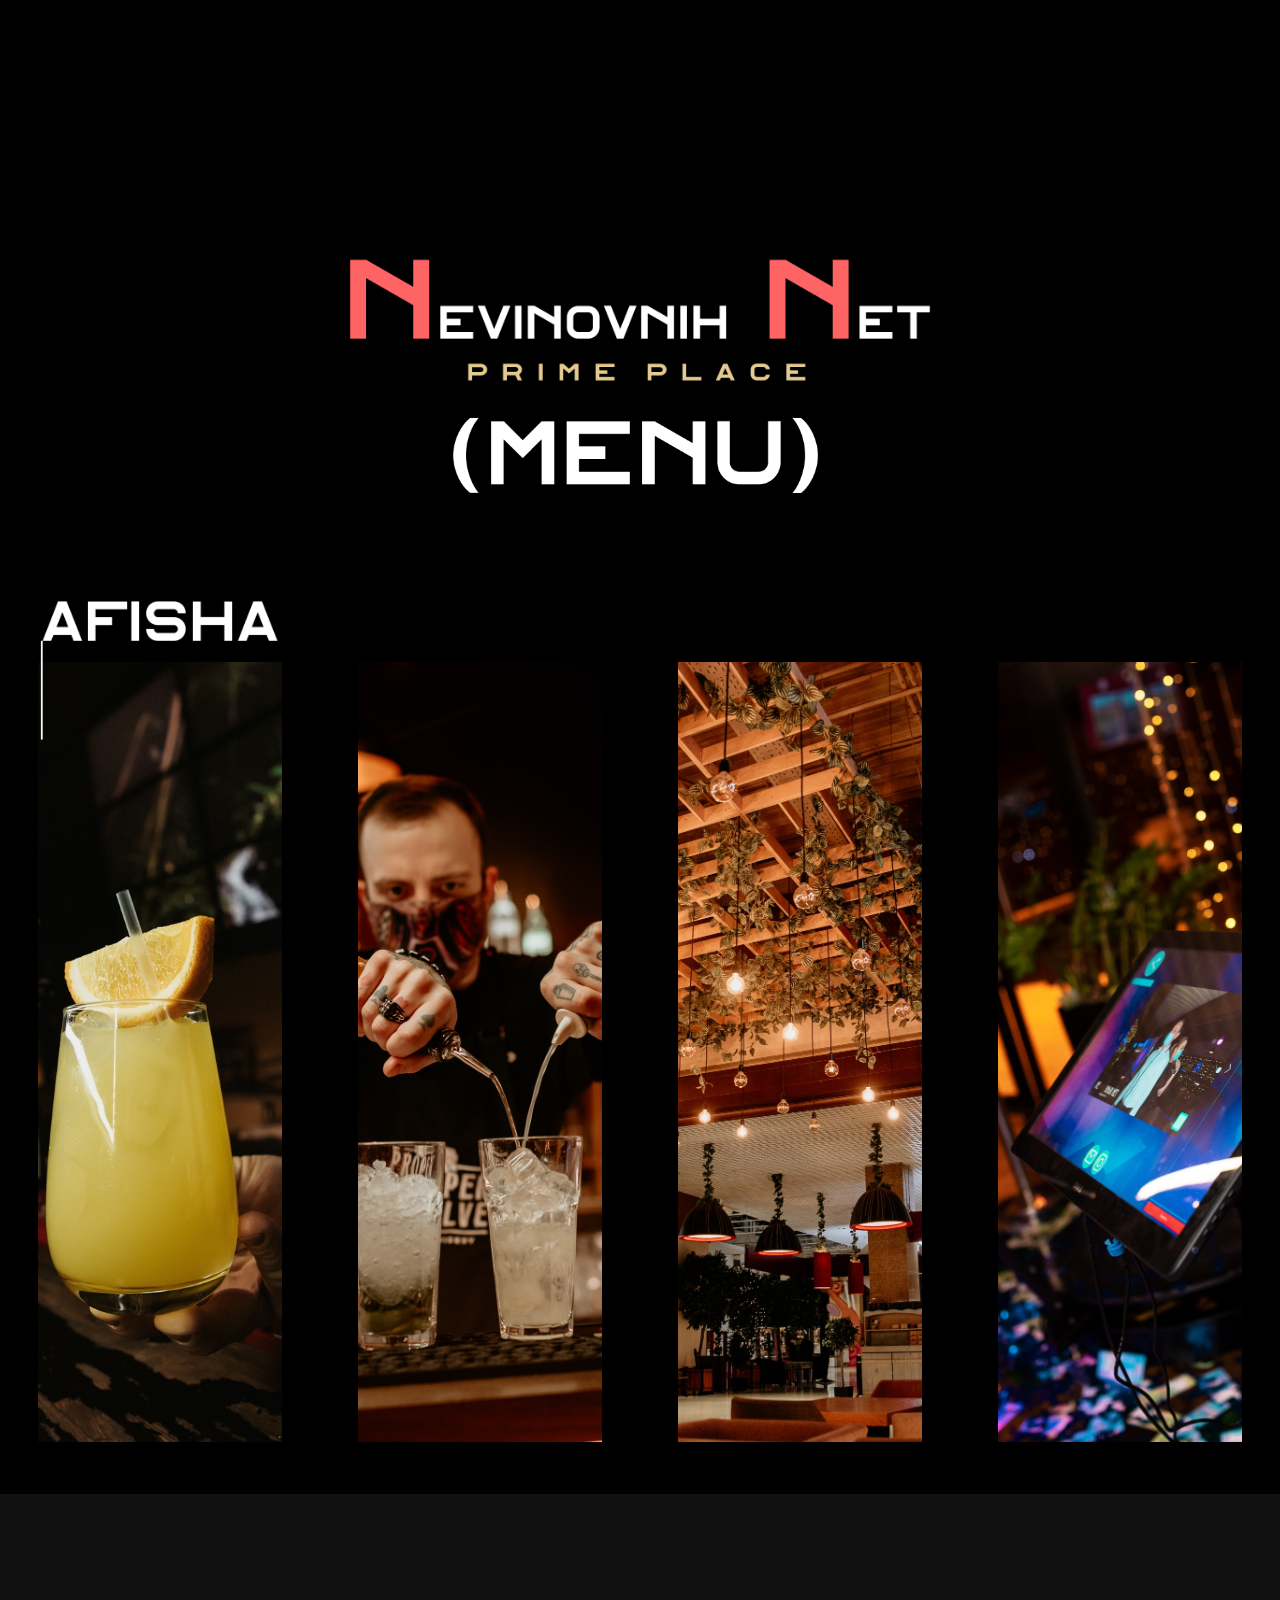
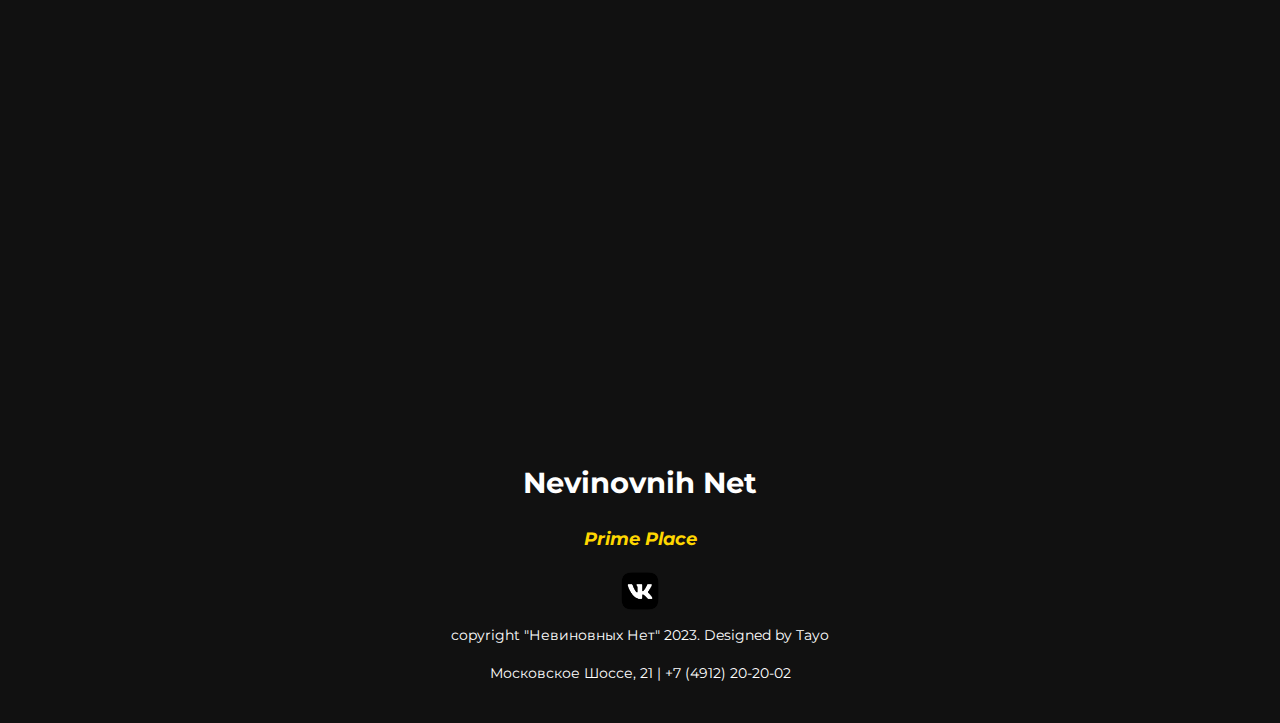
==== index.html @ 012490c2 "Add files via upload" ====
<html><head>

        <meta charset="utf-8">
        <title>Невиновных Нет - приличное место</title>

        <!-- bootstrap -->
        <link href="css/bootstrap.min.css" rel="stylesheet" crossorigin="anonymous">
        <script src="js/bootstrap.bundle.min.js" crossorigin="anonymous"></script>
        <meta content='width=device-width; initial-scale=1.0; maximum-scale=1.0; user-scalable=0;' name='viewport' />
        <meta name="viewport" content="width=device-width" />

        <link rel="stylesheet" href="css/style.css">
        <meta name="viewport" content="width=device-width, initial-scale=1">

        <script>
            if (document.documentElement.clientWidth <= 850) {
                document.location.href = "./m_index.html";
            } 
        </script>
    </head>
    <body>
        <div class="video-block">
            <div class="grid"></div>
            <img src="images/nn2.png" alt class="afisha-logo">
            <img src="images/afisha.png" alt class="afisha-down">
            <video class="video" width="100%" autoplay loop muted playsinline="true">
                <source src="media/nn2.mp4" type="video/mp4">
            </video>
            <a href="#"><img src="images/menu.png" alt class="afisha-down center"></a>
        </div>
        <div class="afisha">
            <div class="slider">
                <figure>
                    <img src="images/port1.jpg" alt>
                    <img src="images/port2.jpg" alt>
                    <img src="images/port3.jpg" alt>
                    <img src="images/port4.jpg" alt>
                    <img src="images/port5.jpg" alt>
                </figure>
            </div>
        </div>
        <div class="maps-block">
        <iframe src="https://yandex.ru/map-widget/v1/?um=constructor%3A9a89006eab2033bbf46de81bb528983da4f33a326eed3ac9c44e41d22354f264&amp;source=constructor" width="100%" height="400" frameborder="0" class="maps"></iframe>
        </div>
        <footer>
            <div class="footer-block">
                <h3>
                    Nevinovnih Net
                </h3>
                <h4>Prime Place</h4>
                <a href="https://vk.com/vinonetbar" target="blank"><img src="./images/vk.png" width="40px"></a>
                <div class="footer-content">
                    <p>copyright "Невиновных Нет" 2023. Designed by Tayo</p>
                    <p>Московское Шоссе, 21 | +7 (4912) 20-20-02</p>
                </div>
            </div>
        </footer>

        
</body></html>
---- css/style.css ----
@import url('https://fonts.googleapis.com/css2?family=Montserrat:wght@100&display=swap');

html, body {
    margin: 0;
    height: 100%;
    font-family: "Montserrat";
}

body {
    background-color: rgb(0, 0, 0);
    min-height: 100vh;
    scroll-behavior: smooth;
    text-rendering: optimizeSpeed;
    line-height: 1.5;
    overflow-x: hidden;
}   

.logo {
    position: fixed;
    margin: auto;
    top: 20%;
    left: 0;
    right: 0;
    opacity: 1;
}

.grid{
    background: url(../images/dots.png) repeat;
    object-fit: fill;
    height: 100%;
    width: 100%;
    display: block;
    position: absolute;
    top: 0;
    left: 0;
    opacity: 0.65;
    z-index: 10;
    overflow: hidden;
}

.video{
    background: url(./images/nn2.mp4) infinite;
    height: calc(100vw / 2 - 4px);
    width: (100vw / 2);
    object-fit: fill;
    overflow:visible;
    box-sizing: content-box;
    position: relative;
    clip-path: polygon(0 0, 100% 0%, 100% 100%, 0% 100%);
    overflow: hidden;
}

.phone{
    border-radius:15px;
    position: relative;
    color: rgb(255, 255, 255);
    font-family: "Montserrat";
    font-size: 2vh;
    top: 5vw;
    z-index: 10;
    left: 60vw;
    opacity: 1;
    z-index: 101;
}


/* SLIDER style */


.slider{
    overflow: hidden;
    padding-bottom: -100%;
}

.slider figure{
    z-index: 100;
    position: relative;
    width: 1000%;
    margin: 0;
    left: 0;
    animation: 15s slider infinite;
    justify-content: center;
    overflow: hidden;
}

.slider figure img{
    padding-left: 3vw;
    padding-right: 3vw;
    padding-top: 2vw;
    padding-bottom: 2vw;
    width: 25vw;
    height: 65vw;
    float: left;
    object-fit: cover;
    overflow: hidden;
}

@keyframes slider{
    0%{
        left:0;
    }
    20%{
        left:0;
    }
    25%{
        left:-25vw;
    }
    45%{
        left:-25vw;
    }
    50%{
        left:-50vw;
    }
    70%{
        left:-50vw;
    }
    75%{
        left:-75vw;
    }
    95%{
        left:-75vw;
    }
}

.afisha-header{
    position: relative;
    font-size: 5vw;
    z-index: 1000;
    color: white;
}

.afisha-down{
    position: absolute;
    z-index: 101;
    width:25vw;
    height:25vw;
    top:36vw;
}

.afisha-logo{
    position: absolute;
    z-index: 101;
    width:50vw;
    height:50vw;
    top:0;
    left:25vw;
}

.center{
    top:15vw;
    width: 40vw;
    height: 40vw;
    left: 30vw;
    z-index: 101;
}



/* contact info 


**not in use


*/

/*.find-info{
    display: block;
    width: 100%;
    position: relative;
    text-align: center;
    padding: 2vw 1vw 4vw 5vw;
}

.contact-info span{
    text-align: center; 
    position: absolute;
    color:white;
    font-size: 20px;
}*/



/*maps styles*/

.maps-block{
    background-color: black;
    display: flex;
    position: relative;
    width: 100%;
    z-index: 100;
    height: auto;
    padding-bottom: 2vw;
}

.maps{
    padding-left: 5vw;
    padding-top: 5vw;
    padding-right: 5vw;
    height: 60vh;
    position: absolute;
    z-index: 100;
}


/*footer styles*/

footer{
    overflow: hidden;
    background: #111;
    height: auto;
    width: 100%;
    padding: calc(2vw + 60vh) 0 2vw 0;
    color: white;
}

.footer-block{
    overflow: hidden;
    display: flex;
    align-items: center;
    justify-content: center;
    flex-direction: column;
    text-align: center;
}

.footer-block h3, h4{
    font-size: 1.8rem;
    font-weight: bolder;
    text-transform: capitalize;
    line-height: 3rem;
}


.footer-block h4{
    font-size: 1.1rem;
    font-style: italic;
    color: gold;
}

.footer-content p{
    max-width: 500px;
    margin: 10px auto;
    line-height: 28px;
    font-size: 14px;
}

.socials{
    list-style: none;
    display: flex;
    align-items: center;
    justify-content: center;
    margin: 1rem 0 3rem 0;
    text-decoration: none;
}

.socials a{
    text-decoration: none;
    color:#fff;
}
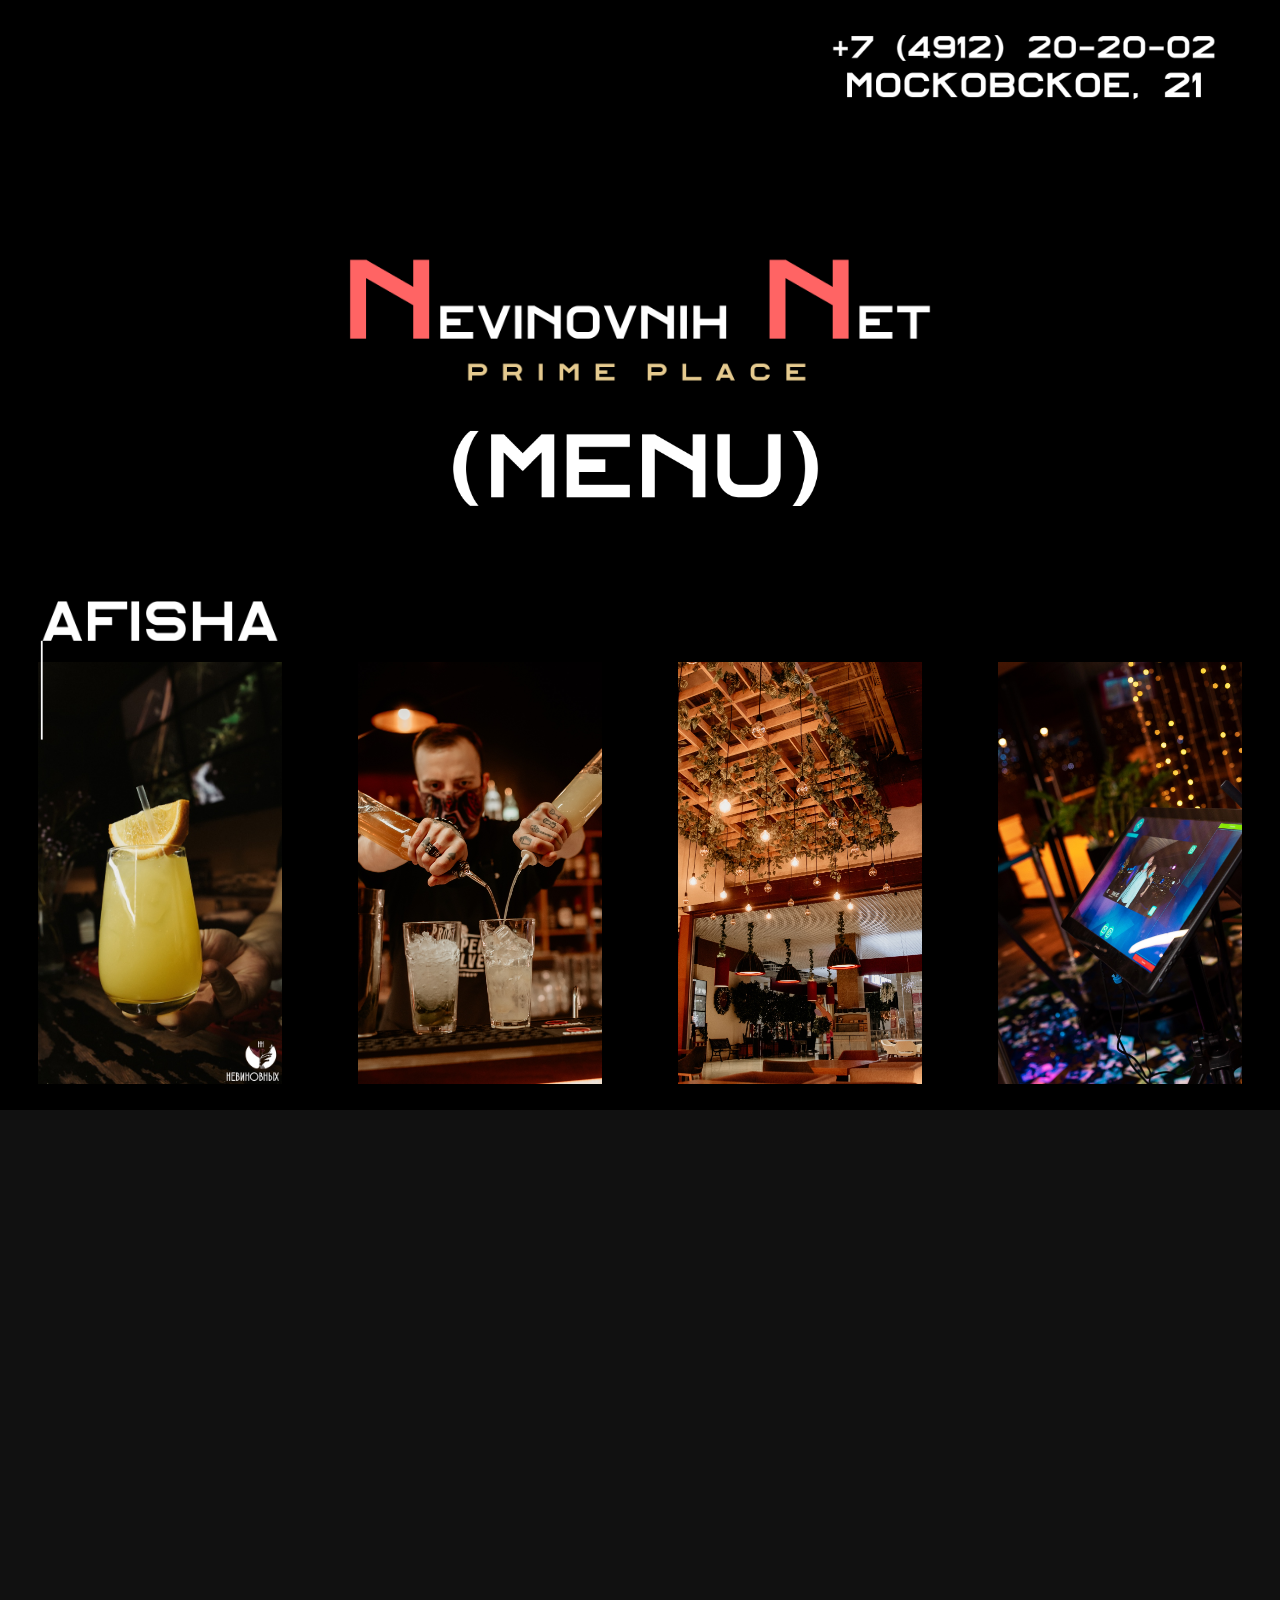
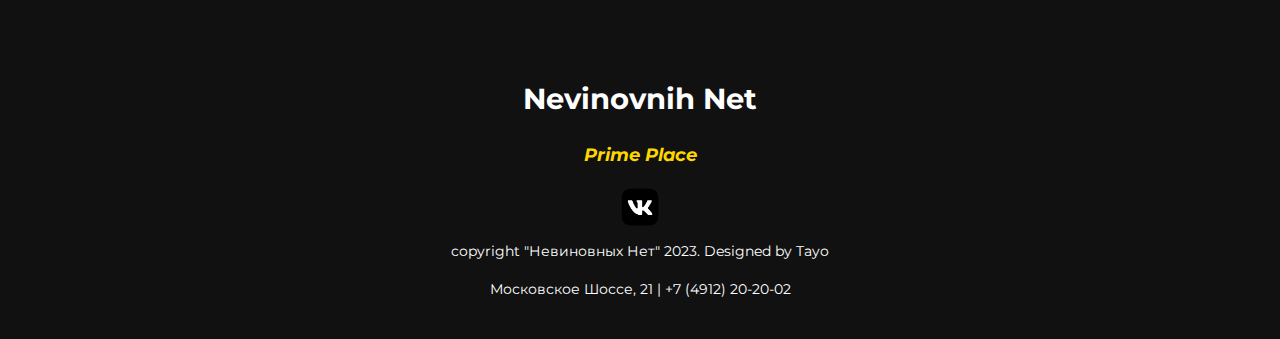
==== commit b920d19f: "Add files via upload" ====
--- a/index.html
+++ b/index.html
@@ -13,14 +13,20 @@
         <meta name="viewport" content="width=device-width, initial-scale=1">
 
         <script>
-            if (document.documentElement.clientWidth <= 850) {
-                document.location.href = "./m_index.html";
-            } 
+            function check(){
+                if (document.documentElement.clientWidth <= 850) {
+                    document.location.href = "./m_index.html";
+                } 
+                check();
+            }
+            check();
         </script>
     </head>
     <body>
         <div class="video-block">
             <div class="grid"></div>
+            <img src="images/phone.png" alt class="phone-photo">
+            <img src="images/address.png" alt class="address-photo">
             <img src="images/nn2.png" alt class="afisha-logo">
             <img src="images/afisha.png" alt class="afisha-down">
             <video class="video" width="100%" autoplay loop muted playsinline="true">
--- a/css/style.css
+++ b/css/style.css
@@ -64,6 +64,23 @@
 }
 
 
+.phone-photo{
+    position: absolute;
+    z-index: 101;
+    width:30vw;
+    top:0vw;
+    left:65vw;
+}
+
+.address-photo{
+    position: absolute;
+    z-index: 101;
+    width:30vw;
+    top:3vw;
+    left:65vw;
+}
+
+
 /* SLIDER style */
 
 
@@ -87,9 +104,9 @@
     padding-left: 3vw;
     padding-right: 3vw;
     padding-top: 2vw;
-    padding-bottom: 2vw;
+    padding-bottom: -4vw;
     width: 25vw;
-    height: 65vw;
+    height: 35vw;
     float: left;
     object-fit: cover;
     overflow: hidden;
@@ -147,7 +164,7 @@
 }
 
 .center{
-    top:15vw;
+    top:16vw;
     width: 40vw;
     height: 40vw;
     left: 30vw;
